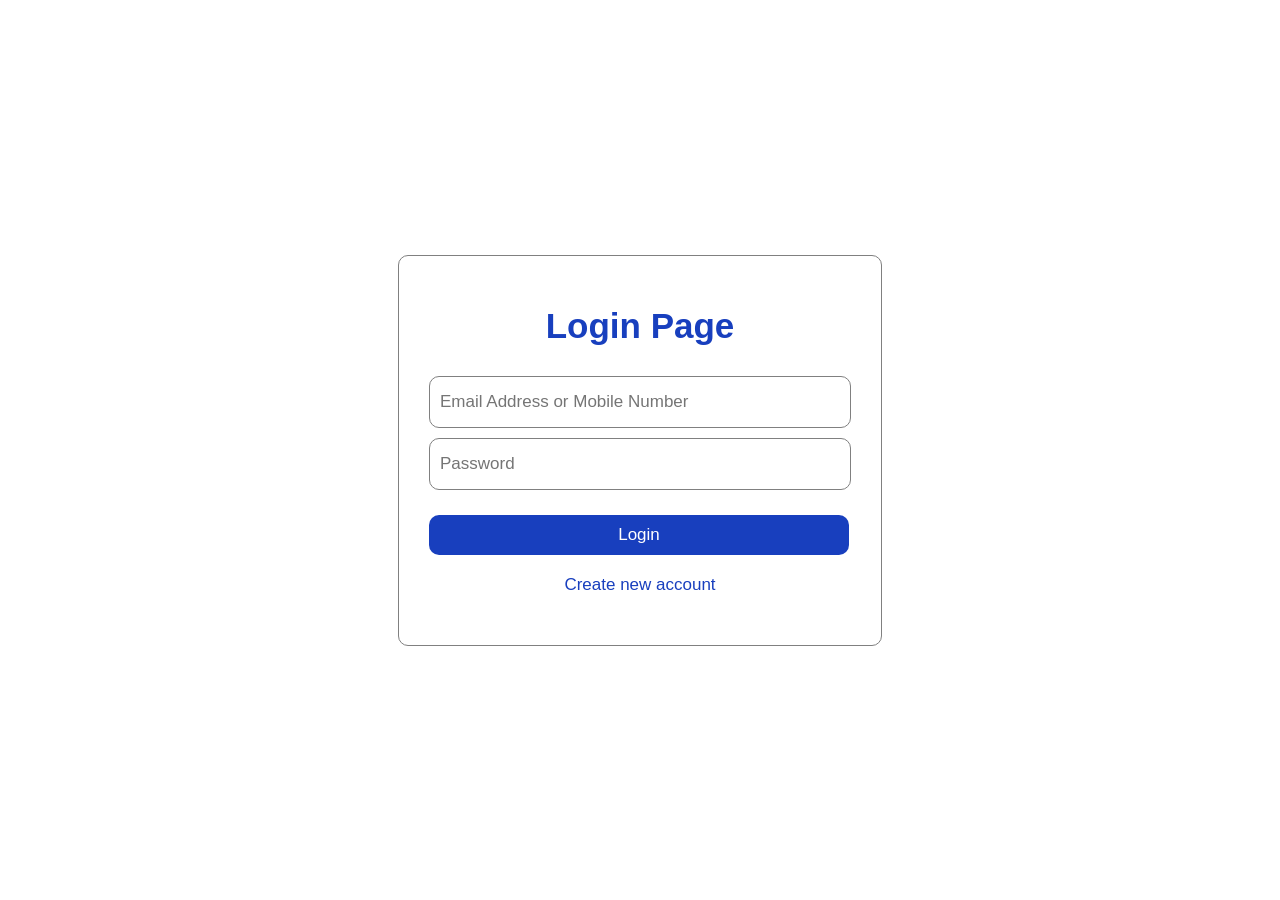
==== index.html @ 6e118105 "Add files via upload" ====
<!DOCTYPE html>
<html lang="en">

<head>
    <meta charset="UTF-8">
    <meta name="viewport" content="width=device-width, initial-scale=1.0">
    <title>Document</title>
    <link rel="stylesheet" href="style.css">
</head>
<body>
    <div class="container">
    <h1>Login Page</h1>

    <form onsubmit="loginUser(); return false">
        <label for="loginEmail">
            <input type="text" id="loginEmail" placeholder="Email Address or Mobile Number">
        </label><br>

        <label for="loginPassword">
            <input type="text" id="loginPassword" placeholder="Password">
        </label><br>
        <button>Login</button>
    </form>

    <p><a href="signup.html">Create new account</a></p>
    </div>


    <script src="script.js"></script>
</body>

</html>
---- style.css ----
*{
    padding: 0;
    margin: 0;
}
body{
    display: flex;
    flex-direction: column;
    align-items: center;
    justify-content: center;
    height: 100vh;
    font-family: Arial, Helvetica, sans-serif;
}

.container{
    border: 0.5px solid gray;
    padding: 50px 30px;
    border-radius: 10px;
}


h1{
    color: rgb(24, 63, 190);
    padding-bottom: 30px;
    font-size: 35px;
    text-align: center;
}

input{
    border-radius: 10px;
    width: 400px;
    height: 30px;
    font-size: 17px;
    margin-bottom: 10px;
    border: 0.5px solid gray;
    padding: 10px;
}

button{
    background-color: rgb(24, 63, 190);
    color: white;
    border: none;
    width: 420px;
    padding: 10px 0px;
    border-radius: 10px;
    font-size: 17px;
    margin-top: 15px;
    cursor: pointer;
}

p{
    text-align: center;
    color: rgb(24, 63, 190);
    font-size: 17px;
    padding-top: 20px;
}

a{
    text-decoration: none;
    color: rgb(24, 63, 190);
}
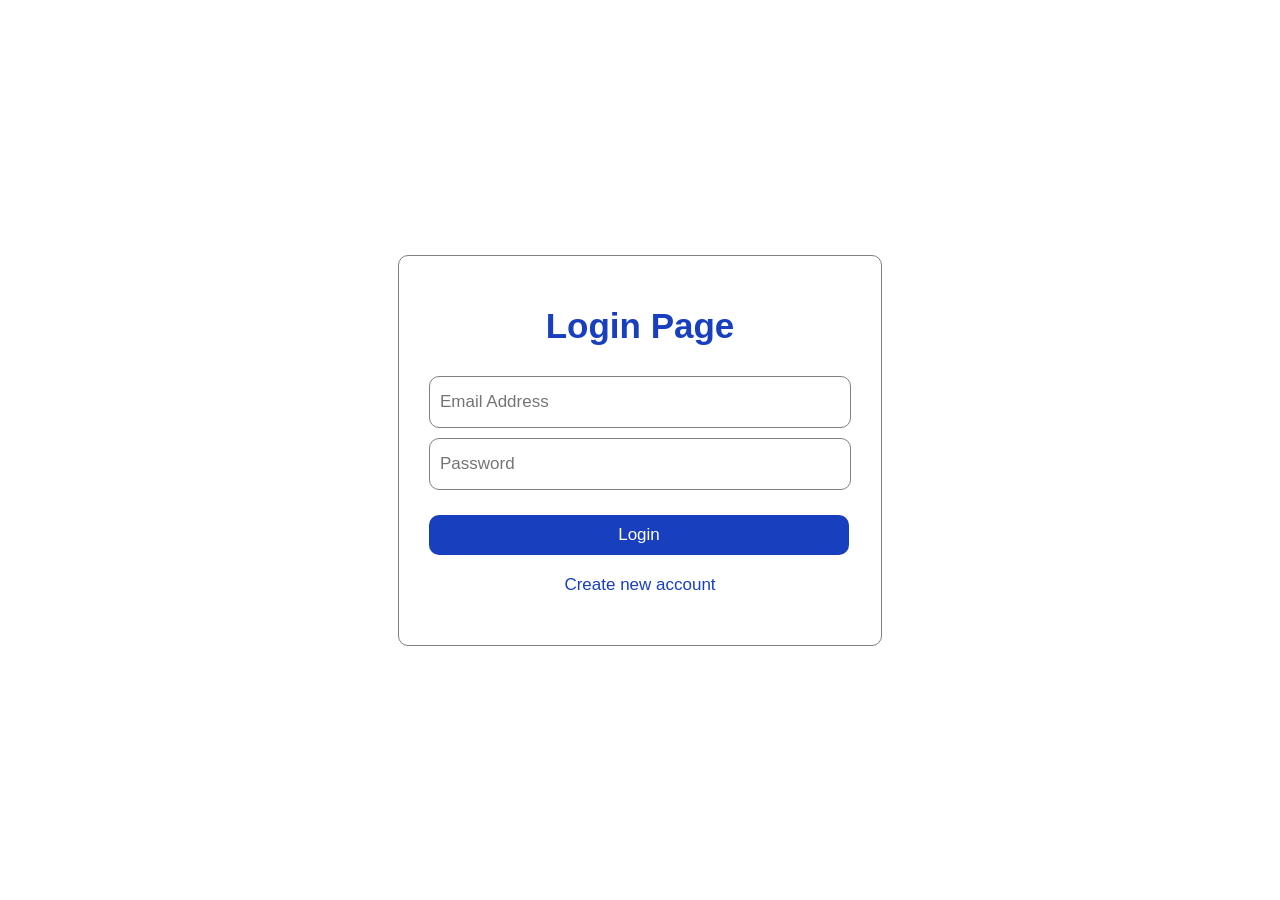
==== commit a610e648: "Update index.html" ====
--- a/index.html
+++ b/index.html
@@ -13,11 +13,11 @@
 
     <form onsubmit="loginUser(); return false">
         <label for="loginEmail">
-            <input type="text" id="loginEmail" placeholder="Email Address or Mobile Number">
+            <input type="text" id="loginEmail" placeholder="Email Address">
         </label><br>
 
         <label for="loginPassword">
-            <input type="text" id="loginPassword" placeholder="Password">
+            <input type="password" id="loginPassword" placeholder="Password">
         </label><br>
         <button>Login</button>
     </form>
@@ -29,4 +29,4 @@
     <script src="script.js"></script>
 </body>
 
-</html>+</html>
